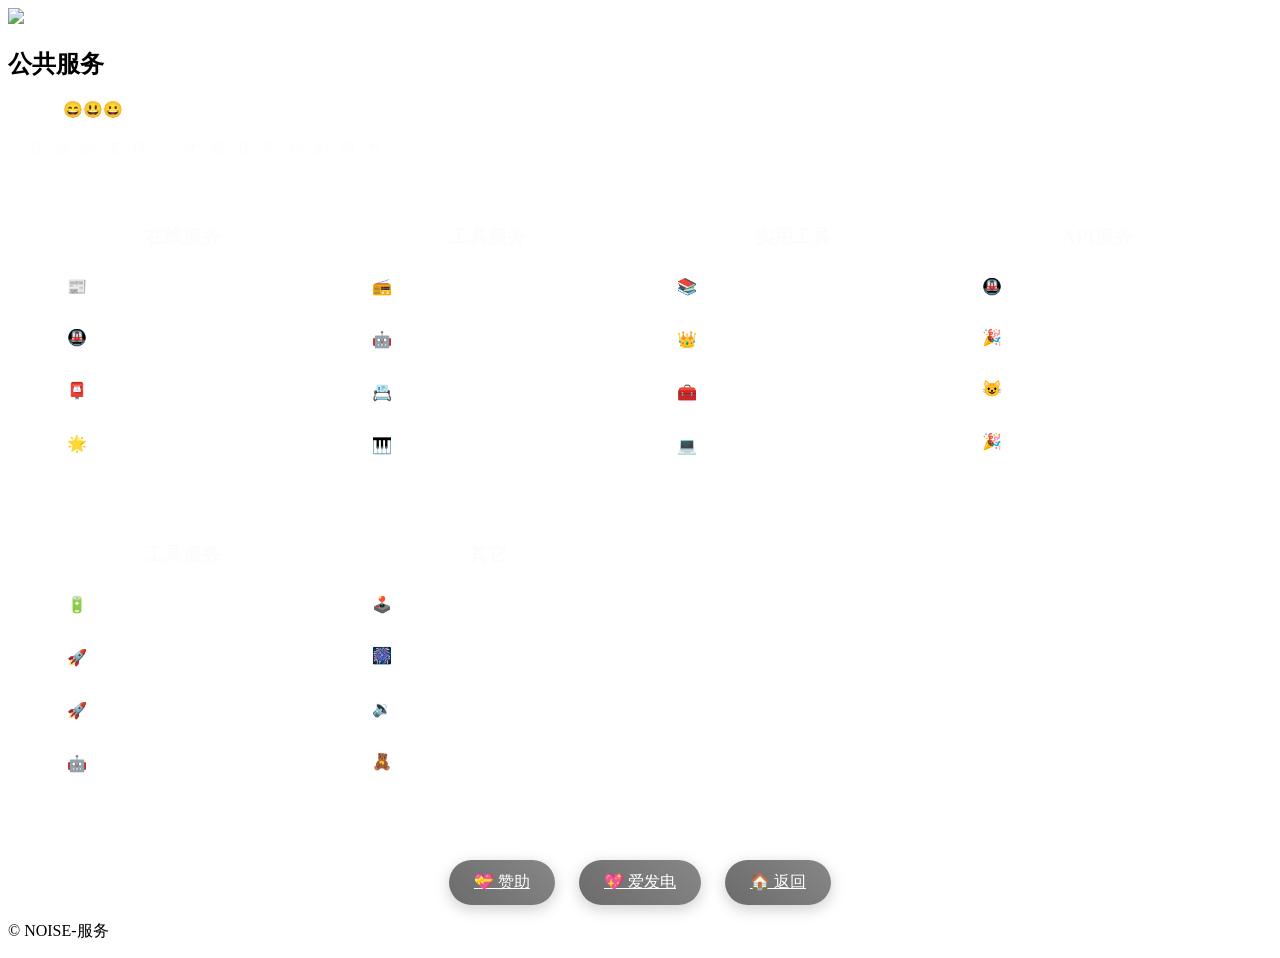
==== fw/index.html @ 3c31ed98 "Merge branch 'rcy1314:master' into master" ====
<!DOCTYPE html>
<html lang="en">
	<head>
		<meta charset="UTF-8">
		<title>NOISE-服务</title>
		<meta name="viewport" content="width=device-width,initial-scale=1,maximum-scale=1,user-scalable=no">
		<link rel="stylesheet" href="css/stylemx.css">
		<link rel="shortcut icon" href="../assets/favicon.png" type="images/x-icon">
		<style>
			/* 添加滚动条样式 */
			::-webkit-scrollbar {
				display: none;
			}
			* {
				-ms-overflow-style: none;  /* IE and Edge */
				scrollbar-width: none;  /* Firefox */
			}
			.service-grid {
				display: grid;
				grid-template-columns: repeat(auto-fit, minmax(280px, 1fr));
				gap: 20px;
				padding: 20px;
				max-width: 1200px;
				margin: 0 auto;
			}
			.service-card {
				background: rgba(255, 255, 255, 0.1);
				border-radius: 12px;
				padding: 15px;
				backdrop-filter: blur(10px);
				transition: transform 0.3s ease;
			}
			.service-card:hover {
				transform: translateY(-5px);
			}
			.service-card a {
				color: white;
				display: block;
				padding: 12px;
				border-radius: 8px;
				background: rgba(255, 255, 255, 0.05);
				margin: 8px 0;
				transition: all 0.3s ease;
			}
			.service-card a:hover {
				background: rgba(255, 255, 255, 0.15);
			}
			.category-title {
				color: #fcfcfc;
				font-size: 1.2em;
				margin: 15px 0;
				text-align: center;
			}
			.support-links {
				margin-top: 30px;
				text-align: center;
			}
			.support-links a {
				display: inline-block;
				padding: 12px 25px;
				margin: 0 10px;
				background: linear-gradient(45deg, #373535bb, #616161c2);
				border-radius: 25px;
				color: white;
				font-weight: 500;
				transition: all 0.3s ease;
				box-shadow: 0 4px 15px rgba(8, 8, 8, 0.2);
			}
			.support-links a:hover {
				transform: translateY(-2px);
				box-shadow: 0 6px 20px rgba(10, 10, 10, 0.3);
			}
			.support-links a.return-btn {
				background: linear-gradient(45deg, #373535bb, #616161c2);
			}
		</style>
	</head>
	<body>
		<div class="centerBox">
			<div class="header"></div>
			<div class="center-list">
				<div class="centerBody">
					<img src="img/noise.png" />
					<h2>公共服务</h2>
				
					<marquee scrollamount="4" direction="right" behavior="alternate">
						<a>😄😃😀</a>
					</marquee>
					<p class="txt-w"><font style="color: #fcfcfc;font-size:15px;letter-spacing: 11px;font-weight: 100;padding-left: 20px;">有你的支持，才是我前行的动力</font></p>
					<div class="service-grid">
						<div class="service-card">
							<h3 class="category-title">在线服务</h3>
							<a href="https://t.me/NoiseMessagesbot" target="_blank" title="这是一个来自RSStT_Bot的托管实例，目前托管在云服务器上，你可以自由的使用它，如果bot矿机了，可以到频道中 @quanshoulu 反馈给我">📰 TG-RSS</a>
							<a href="https://rssnoise.fly.dev" target="_blank" title="这是一个运行在 fly.io 上面的 RSSHUB实例">🚇 RSShub实例</a>
							<a href="https://www.noisewechat.online" target="_blank" title="Docker部署werss实例，提供公众号转rss">📮 公众号RSS</a>
							<a href="https://rcy1314.github.io/news/" target="_blank" title="github运行的RSS聚合阅读页">🌟 RSS聚合阅读页</a>
							
						</div>

						<div class="service-card">
							<h3 class="category-title">工具服务</h3>
							<a href="../widgets/index.html" target="_blank" title="实用网页组件，可用于notion等">📻 网页小组件</a>
							<a href="../e/utf8/index.html" target="_blank" title="Docker部署werss实例，提供公众号转rss">🤖 二进制中文互译</a>
							<a href="../e/photomosh/index.html" target="_blank" title="图像和视频故障效果制作">📇 故障视觉</a>
							<a href="../e/unlock-music/index.html" target="_blank" title="移除已购音乐的加密保护">🎹 音乐解锁</a>
						</div>

						<div class="service-card">
							<h3 class="category-title">实用工具</h3>
							<a href="../soso/index.html" target="_blank" title="书签搜索">📚 Book Mark索引</a>
							<a href="../e/ts/index.html" target="_blank" title="颜色选择器">👑 调色板</a>
							<a href="../e/idea/index.html" target="_blank" title="在线托管的轻量沉浸式体验的文本编辑器">🧰 IDEA编辑器</a>
							<a href="../e/code-edit/index.html" target="_blank" title="在线托管的轻量沉浸式体验的文本编辑器">💻 代码在线编辑器</a>
						</div>

						<div class="service-card">
							<h3 class="category-title">API服务</h3>
							<a href="https://chatai.noisework.cn" target="_blank" title="需要设置哦">🚇 Gpt-Next</a>
							<a href="https://www.noiseapi.top" target="_blank" title="提供gpt等接口API">🎉 Noise-Api</a>
							<a href="https://edgetts.noisework.cn" target="_blank" title="tts文本转语音">😺 文本转语音</a>
							<a href="https://hot.noisework.cn" target="_blank" title="今日热榜API">🎉 热榜API</a>
						</div>

						<div class="service-card">
							<h3 class="category-title">工具服务</h3>
							<a href="https://jsd.cdn.noisework.cn" target="_blank" title="我的jsDelivr镜像站">🔋 jsDelivr镜像站</a>
							<a href="https://t.me/Efficiencysearchbot" target="_blank" title="这是为频道https://t.me/quanshoulu设置的专用搜索机器人">🚀 本频道TG搜索</a>
							<a href="https://t.me/noisewowbot" target="_blank" title="这是为频道https://t.me/quanshoulu设置的专用投稿机器人">🚀 本频道TG投稿</a>
							<a href="../e/oss/index.html" target="_blank" title="编成猫cdn">🤖 编成猫cdn</a>
						</div>

						<div class="service-card">
							<h3 class="category-title">其它</h3>
							<a href="../e/fcgame/index.html" target="_blank" title="在线fc游戏">🕹️ FC-GAME</a>
							<a href="../e/yanhua/index.html" target="_blank" title="在线放烟花">🎆 烟花模拟器</a>
							<a href="../e/music/index.html" target="_blank" title="听歌">🔉 歌单音乐</a>
							<a href="../moyu/index.html" target="_blank" title="H5摸鱼人">🧸 摸鱼人日历I</a>
						</div>
					</div>

					<div class="support-links">
						<a href="https://www.noisework.cn/e/zhichi" target="_blank">💝 赞助</a>
						<a href="http://zanzhu.vercel.app" target="_blank">💖 爱发电</a>
						<a href="../index.html" target="_blank" class="return-btn">🏠 返回</a>
					</div>
				</div>
			</div>
			<div class="footer">
				<div class="center-footer">
					<p class="banquan"> © NOISE-服务</p>
				</div>
			</div>
		</div>

		<!-- jQuery -->
		<script src="https://lf9-cdn-tos.bytecdntp.com/cdn/expire-1-M/jquery/3.5.1/jquery.min.js"></script>
		<!-- 引入样式 -->	
		<link rel="stylesheet" type="text/css" href="./css/mobile.css">
		<!-- Izitoast -->
		<link rel="stylesheet" href="https://lf3-cdn-tos.bytecdntp.com/cdn/expire-1-M/izitoast/1.4.0/css/iziToast.min.css">
		<script type="text/javascript" src="https://lf26-cdn-tos.bytecdntp.com/cdn/expire-1-M/izitoast/1.4.0/js/iziToast.min.js"></script>
		<!-- IE Out -->
		<script>
			if ( /*@cc_on!@*/ false || (!!window.MSInputMethodContext && !!document.documentMode)) window.location.href = "https://www.noisework.cn/?referrer=" + encodeURIComponent(window.location.href);
		</script>
		<!-- JS -->
		<script type="text/javascript" src="./js/main.js"></script>
		<script type="text/javascript" src="./js/js.cookie.js"></script>
		<script src='js/simplex-noise.min.js'></script>
		<script src="js/index.js"></script>
	</body>
</html>
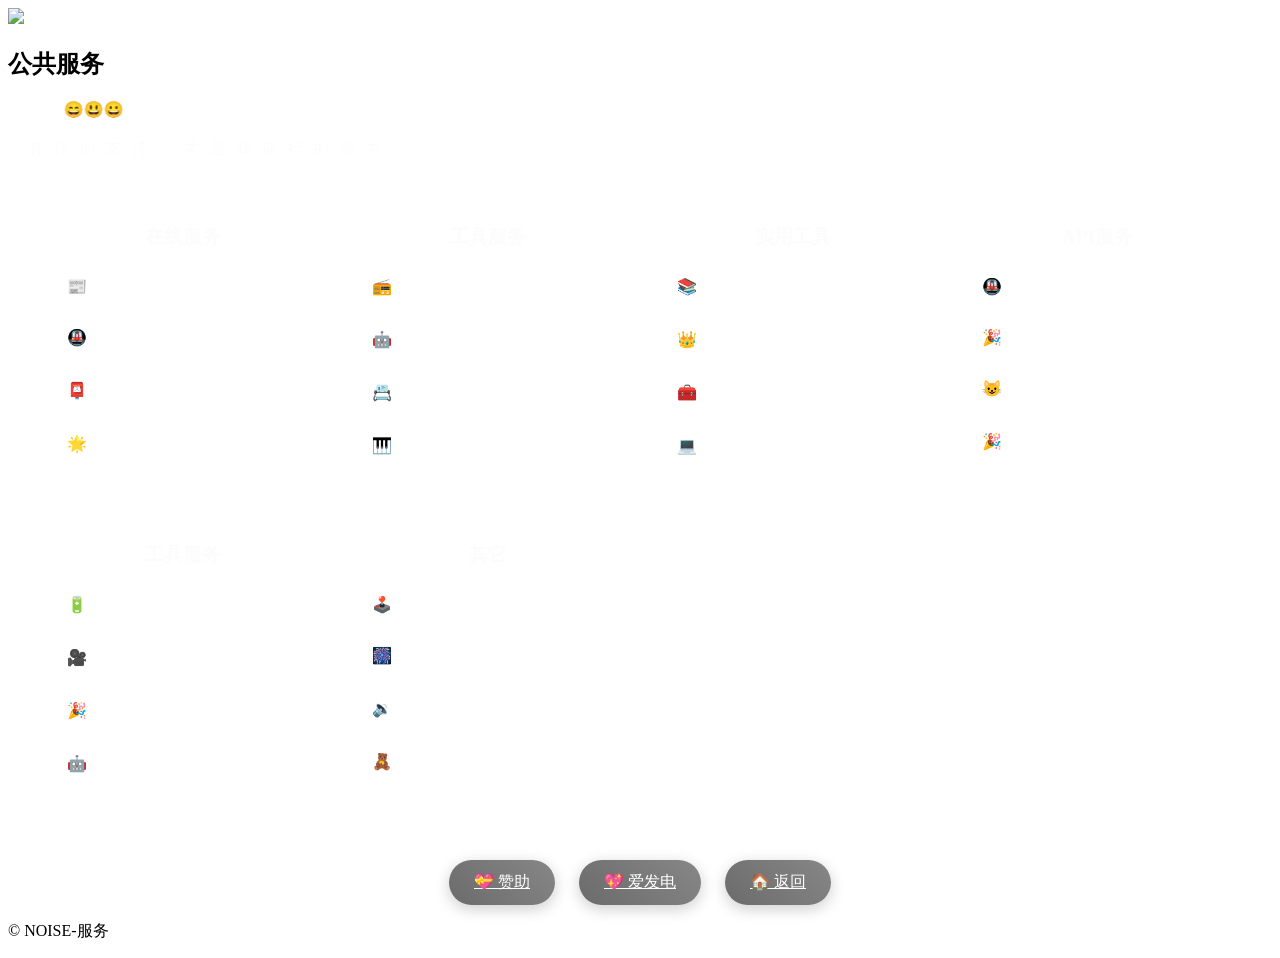
==== commit 81d708b7: "Merge branch 'rcy1314:master' into master" ====
--- a/fw/index.html
+++ b/fw/index.html
@@ -124,8 +124,8 @@
 						<div class="service-card">
 							<h3 class="category-title">工具服务</h3>
 							<a href="https://jsd.cdn.noisework.cn" target="_blank" title="我的jsDelivr镜像站">🔋 jsDelivr镜像站</a>
-							<a href="https://t.me/Efficiencysearchbot" target="_blank" title="这是为频道https://t.me/quanshoulu设置的专用搜索机器人">🚀 本频道TG搜索</a>
-							<a href="https://t.me/noisewowbot" target="_blank" title="这是为频道https://t.me/quanshoulu设置的专用投稿机器人">🚀 本频道TG投稿</a>
+							<a href="../e/mv/index.html" target="_blank" title="js存储视频直链网页播放">🎥 网页放映室</a>
+							<a href="https://sub.noisework.cn/" target="_blank" title="重构了节点管理器，已公开了时间较久的节点，登录后可见，用户仍可按个人的订阅仅自己可见和管理">🎉 节点管理器</a>
 							<a href="../e/oss/index.html" target="_blank" title="编成猫cdn">🤖 编成猫cdn</a>
 						</div>
 
